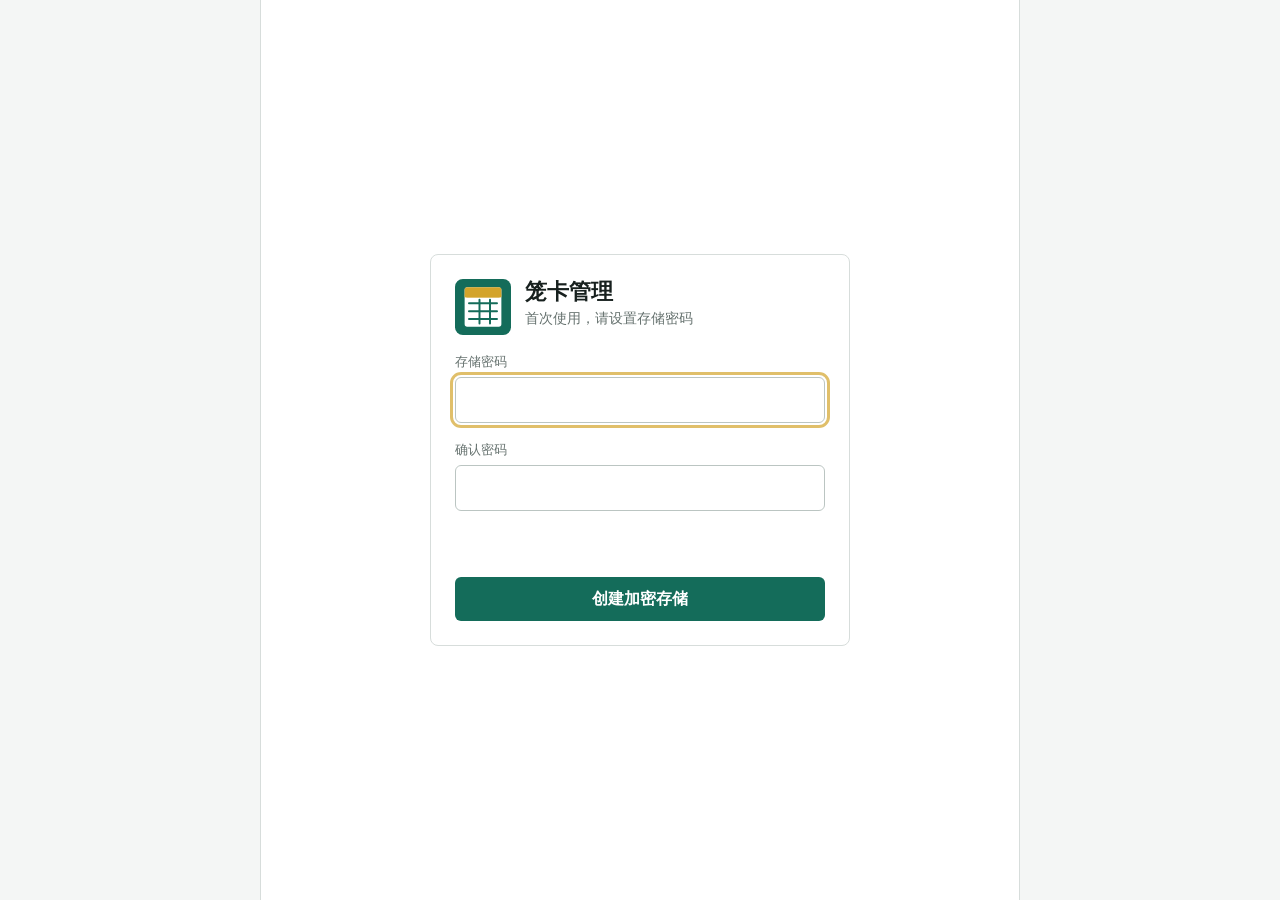
==== index.html @ e08bfaa8 "Initial GitHub Pages cage card app" ====
<!doctype html>
<html lang="zh-CN">
<head>
  <meta charset="utf-8">
  <meta name="viewport" content="width=device-width, initial-scale=1, viewport-fit=cover">
  <meta name="theme-color" content="#146c5a">
  <meta name="apple-mobile-web-app-capable" content="yes">
  <meta name="apple-mobile-web-app-status-bar-style" content="default">
  <meta name="apple-mobile-web-app-title" content="笼卡管理">
  <title>笼卡管理</title>
  <link rel="manifest" href="manifest.webmanifest">
  <link rel="icon" href="mark.svg" type="image/svg+xml">
  <link rel="stylesheet" href="styles.css">
</head>
<body>
  <main class="shell">
    <section id="lock-view" class="lock-view" aria-labelledby="lock-title">
      <div class="lock-panel">
        <img class="brand-mark" src="mark.svg" alt="">
        <div>
          <h1 id="lock-title">笼卡管理</h1>
          <p id="lock-copy" class="muted">输入存储密码</p>
        </div>
        <label class="field wide">
          <span>存储密码</span>
          <input id="password" type="password" autocomplete="current-password" minlength="4">
        </label>
        <label id="confirm-password-field" class="field wide hidden">
          <span>确认密码</span>
          <input id="confirm-password" type="password" autocomplete="new-password" minlength="4">
        </label>
        <p id="lock-error" class="form-error" role="alert"></p>
        <button id="unlock-button" class="primary wide" type="button">解锁</button>
      </div>
    </section>

    <section id="app-view" class="app-view hidden">
      <header class="app-header">
        <div class="brand-row">
          <img class="header-mark" src="mark.svg" alt="">
          <div>
            <h1>笼卡管理</h1>
            <p id="header-location" class="muted">未选择笼位</p>
          </div>
        </div>
        <button id="lock-button" class="quiet" type="button">锁定</button>
      </header>

      <nav class="tabs" aria-label="主视图">
        <button class="tab active" type="button" data-view="entry">录入</button>
        <button class="tab" type="button" data-view="records">笼卡 <span id="record-count">0</span></button>
      </nav>

      <section id="entry-view" class="view active" aria-labelledby="entry-title">
        <div class="section-head">
          <h2 id="entry-title">新建笼卡</h2>
          <button id="clear-form-button" class="quiet" type="button">清空</button>
        </div>

        <form id="entry-form" novalidate>
          <fieldset class="location-fields">
            <legend>笼位</legend>
            <label class="field">
              <span>房号</span>
              <input id="room" name="room" maxlength="32" autocomplete="off" required>
            </label>
            <label class="field">
              <span>笼架号</span>
              <input id="rack" name="rack" maxlength="32" autocomplete="off" required>
            </label>
            <label class="field">
              <span>笼号</span>
              <input id="cage" name="cage" maxlength="32" autocomplete="off" required>
            </label>
          </fieldset>

          <div class="capture-row">
            <label class="capture-button" for="photo-input">拍摄笼卡</label>
            <input id="photo-input" class="visually-hidden" type="file" accept="image/*" capture="environment">
            <button id="ocr-button" class="quiet" type="button" disabled>本地 OCR</button>
            <button id="remove-photo-button" class="quiet hidden" type="button">移除照片</button>
          </div>
          <div id="ocr-panel" class="ocr-panel hidden" aria-live="polite">
            <div class="ocr-status-row">
              <span>PP-OCRv6 Small</span>
              <span id="ocr-status">等待识别</span>
            </div>
            <progress id="ocr-progress" max="1"></progress>
            <details id="ocr-details" class="hidden">
              <summary>识别文本</summary>
              <pre id="ocr-raw-text"></pre>
            </details>
          </div>
          <div id="photo-preview-wrap" class="photo-preview hidden">
            <img id="photo-preview" alt="本次笼卡照片预览">
          </div>

          <div class="record-fields">
            <label class="field wide">
              <span>样品编号</span>
              <input id="sample-number" name="sampleNumber" maxlength="64" autocomplete="off" required>
            </label>
            <label class="field wide">
              <span>样品名称</span>
              <input id="sample-name" name="sampleName" maxlength="80" autocomplete="off" required>
            </label>
            <label class="field wide">
              <span>动物编号</span>
              <input id="animal-number" name="animalNumber" maxlength="40" inputmode="numeric" autocomplete="off" required>
            </label>
          </div>

          <p id="form-error" class="form-error" role="alert"></p>
          <button id="save-button" class="primary wide" type="submit">保存笼卡</button>
        </form>
      </section>

      <section id="records-view" class="view" aria-labelledby="records-title">
        <div class="section-head">
          <h2 id="records-title">已录入笼卡</h2>
          <button id="new-record-button" class="primary compact" type="button">新建</button>
        </div>
        <label class="search-field">
          <span class="visually-hidden">检索笼卡</span>
          <input id="record-search" type="search" placeholder="检索动物编号、样品或笼位" autocomplete="off">
        </label>
        <div id="empty-records" class="empty-state">暂无笼卡</div>
        <div id="record-list" class="record-list"></div>
      </section>

      <footer class="app-footer">
        <span>本机加密存储</span>
        <span id="storage-size">0 B</span>
      </footer>
    </section>
  </main>

  <div id="toast" class="toast" role="status" aria-live="polite"></div>
  <script src="config.js"></script>
  <script src="app.js" defer></script>
</body>
</html>
---- styles.css ----
:root {
  color-scheme: light;
  --ink: #17201e;
  --muted: #65716e;
  --line: #d7dddb;
  --surface: #ffffff;
  --canvas: #f4f6f5;
  --accent: #146c5a;
  --accent-strong: #0c5647;
  --accent-soft: #e7f3ef;
  --danger: #b42318;
  --danger-soft: #fff0ee;
  --focus: #d3a42b;
  --radius: 8px;
  font-family: -apple-system, BlinkMacSystemFont, "Segoe UI", "PingFang SC", "Hiragino Sans GB", sans-serif;
  font-size: 16px;
}

* {
  box-sizing: border-box;
  letter-spacing: 0;
}

body {
  margin: 0;
  min-width: 320px;
  min-height: 100vh;
  min-height: 100dvh;
  color: var(--ink);
  background: var(--canvas);
}

button,
input {
  font: inherit;
}

button {
  min-height: 44px;
  border: 0;
  cursor: pointer;
}

button:disabled {
  cursor: not-allowed;
  opacity: 0.5;
}

button:focus-visible,
input:focus-visible,
.capture-button:focus-within {
  outline: 3px solid color-mix(in srgb, var(--focus) 70%, transparent);
  outline-offset: 2px;
}

h1,
h2,
p {
  margin: 0;
}

h1 {
  font-size: 1.35rem;
  line-height: 1.25;
}

h2 {
  font-size: 1.05rem;
  line-height: 1.35;
}

.hidden {
  display: none !important;
}

.visually-hidden {
  position: absolute;
  width: 1px;
  height: 1px;
  padding: 0;
  margin: -1px;
  overflow: hidden;
  clip: rect(0, 0, 0, 0);
  white-space: nowrap;
  border: 0;
}

.shell {
  width: min(100%, 760px);
  min-height: 100vh;
  min-height: 100dvh;
  margin: 0 auto;
  background: var(--surface);
}

.lock-view {
  min-height: 100vh;
  min-height: 100dvh;
  display: grid;
  align-items: center;
  padding: max(24px, env(safe-area-inset-top)) 20px max(24px, env(safe-area-inset-bottom));
}

.lock-panel {
  width: min(100%, 420px);
  margin: 0 auto;
  padding: 24px;
  display: grid;
  grid-template-columns: 56px 1fr;
  gap: 18px 14px;
  border: 1px solid var(--line);
  border-radius: var(--radius);
  background: var(--surface);
}

.brand-mark {
  width: 56px;
  height: 56px;
  grid-row: span 1;
}

.muted {
  margin-top: 4px;
  color: var(--muted);
  font-size: 0.86rem;
  overflow-wrap: anywhere;
}

.wide {
  width: 100%;
  grid-column: 1 / -1;
}

.app-view {
  min-height: 100vh;
  min-height: 100dvh;
  padding-bottom: env(safe-area-inset-bottom);
}

.app-header {
  min-height: 88px;
  padding: max(14px, env(safe-area-inset-top)) 18px 14px;
  display: flex;
  align-items: center;
  justify-content: space-between;
  gap: 16px;
  border-bottom: 1px solid var(--line);
}

.brand-row {
  min-width: 0;
  display: flex;
  align-items: center;
  gap: 12px;
}

.header-mark {
  flex: 0 0 auto;
  width: 42px;
  height: 42px;
}

.tabs {
  display: grid;
  grid-template-columns: repeat(2, 1fr);
  height: 52px;
  padding: 4px 18px;
  gap: 4px;
  border-bottom: 1px solid var(--line);
  background: #fbfcfc;
}

.tab {
  position: relative;
  color: var(--muted);
  background: transparent;
  font-weight: 650;
}

.tab.active {
  color: var(--accent-strong);
}

.tab.active::after {
  content: "";
  position: absolute;
  left: 18%;
  right: 18%;
  bottom: 0;
  height: 3px;
  background: var(--accent);
}

.view {
  display: none;
}

.view.active {
  display: block;
}

.section-head {
  min-height: 62px;
  padding: 14px 18px;
  display: flex;
  align-items: center;
  justify-content: space-between;
  gap: 12px;
  border-bottom: 1px solid var(--line);
}

form {
  padding-bottom: 22px;
}

fieldset {
  min-width: 0;
  margin: 0;
  border: 0;
}

.location-fields {
  padding: 16px 18px 18px;
  display: grid;
  grid-template-columns: repeat(3, minmax(0, 1fr));
  gap: 10px;
  border-bottom: 1px solid var(--line);
}

.location-fields legend {
  width: 100%;
  padding: 0 0 9px;
  font-size: 0.86rem;
  color: var(--muted);
}

.field {
  min-width: 0;
  display: grid;
  gap: 6px;
  color: var(--muted);
  font-size: 0.82rem;
}

.field input,
.search-field input {
  width: 100%;
  height: 46px;
  padding: 0 12px;
  color: var(--ink);
  border: 1px solid #bbc5c2;
  border-radius: 6px;
  background: var(--surface);
  font-size: 1rem;
}

.field input.invalid {
  border-color: var(--danger);
  background: var(--danger-soft);
}

.capture-row {
  min-height: 68px;
  padding: 12px 18px;
  display: flex;
  align-items: center;
  gap: 12px;
  border-bottom: 1px solid var(--line);
  flex-wrap: wrap;
}

.capture-button,
.primary,
.quiet {
  min-height: 44px;
  padding: 0 16px;
  display: inline-flex;
  align-items: center;
  justify-content: center;
  border-radius: 6px;
  font-weight: 650;
  text-align: center;
}

.capture-button,
.primary {
  color: #ffffff;
  background: var(--accent);
}

.capture-button:active,
.primary:active {
  background: var(--accent-strong);
}

.primary.compact {
  width: auto;
  min-height: 38px;
}

.quiet {
  flex: 0 0 auto;
  color: var(--accent-strong);
  border: 1px solid var(--line);
  background: var(--surface);
}

.photo-preview {
  padding: 14px 18px;
  border-bottom: 1px solid var(--line);
  background: #eff2f1;
}

.ocr-panel {
  padding: 12px 18px;
  border-bottom: 1px solid var(--line);
  background: #fbfcfc;
}

.ocr-status-row {
  display: flex;
  justify-content: space-between;
  gap: 12px;
  color: var(--muted);
  font-size: 0.8rem;
}

.ocr-status-row span:last-child {
  min-width: 0;
  text-align: right;
  overflow-wrap: anywhere;
}

.ocr-panel progress {
  width: 100%;
  height: 8px;
  margin-top: 9px;
  accent-color: var(--accent);
}

.ocr-panel details {
  margin-top: 10px;
  color: var(--muted);
  font-size: 0.8rem;
}

.ocr-panel pre {
  max-height: 180px;
  margin: 8px 0 0;
  padding: 10px;
  overflow: auto;
  white-space: pre-wrap;
  color: var(--ink);
  border: 1px solid var(--line);
  border-radius: 5px;
  background: var(--surface);
  font: 0.76rem/1.5 ui-monospace, SFMono-Regular, Consolas, monospace;
}

.photo-preview img {
  display: block;
  width: 100%;
  max-height: 340px;
  object-fit: contain;
  border-radius: 4px;
  background: #111615;
}

.record-fields {
  padding: 18px;
  display: grid;
  gap: 14px;
}

.form-error {
  min-height: 20px;
  margin: 0 18px 10px;
  color: var(--danger);
  font-size: 0.84rem;
}

#entry-form > .primary {
  width: calc(100% - 36px);
  margin: 0 18px;
}

.search-field {
  display: block;
  padding: 14px 18px;
  border-bottom: 1px solid var(--line);
}

.empty-state {
  padding: 64px 18px;
  color: var(--muted);
  text-align: center;
}

.record-list {
  display: grid;
  gap: 10px;
  padding: 12px 14px 20px;
  background: var(--canvas);
}

.record-card {
  padding: 15px;
  display: grid;
  gap: 12px;
  border: 1px solid var(--line);
  border-radius: var(--radius);
  background: var(--surface);
}

.record-card-head,
.record-actions {
  display: flex;
  align-items: flex-start;
  justify-content: space-between;
  gap: 12px;
}

.animal-number {
  font-size: 1.08rem;
  font-weight: 750;
  overflow-wrap: anywhere;
}

.location-code {
  flex: 0 0 auto;
  padding: 4px 7px;
  color: var(--accent-strong);
  border-radius: 4px;
  background: var(--accent-soft);
  font-size: 0.78rem;
  font-weight: 700;
  overflow-wrap: anywhere;
}

.record-detail {
  display: grid;
  grid-template-columns: 82px minmax(0, 1fr);
  gap: 6px 10px;
  font-size: 0.88rem;
}

.record-detail dt {
  color: var(--muted);
}

.record-detail dd {
  margin: 0;
  overflow-wrap: anywhere;
}

.record-actions {
  justify-content: flex-end;
  padding-top: 2px;
}

.record-actions button {
  min-height: 38px;
  padding: 0 12px;
  color: var(--accent-strong);
  border: 1px solid var(--line);
  border-radius: 5px;
  background: var(--surface);
}

.record-actions .delete {
  color: var(--danger);
}

.record-actions .delete.confirming {
  color: #ffffff;
  border-color: var(--danger);
  background: var(--danger);
}

.app-footer {
  min-height: 48px;
  padding: 12px 18px;
  display: flex;
  justify-content: space-between;
  gap: 16px;
  color: var(--muted);
  border-top: 1px solid var(--line);
  font-size: 0.78rem;
}

.toast {
  position: fixed;
  z-index: 10;
  left: 50%;
  bottom: max(18px, env(safe-area-inset-bottom));
  width: max-content;
  max-width: calc(100% - 32px);
  padding: 11px 15px;
  color: #ffffff;
  border-radius: 6px;
  background: #26302e;
  box-shadow: 0 8px 24px rgb(0 0 0 / 18%);
  opacity: 0;
  pointer-events: none;
  transform: translate(-50%, 8px);
  transition: opacity 160ms ease, transform 160ms ease;
  text-align: center;
}

.toast.show {
  opacity: 1;
  transform: translate(-50%, 0);
}

@media (max-width: 390px) {
  .location-fields {
    grid-template-columns: 1fr;
  }

  .lock-panel {
    padding: 20px;
  }
}

@media (min-width: 761px) {
  .shell {
    border-right: 1px solid var(--line);
    border-left: 1px solid var(--line);
  }
}

@media (prefers-reduced-motion: reduce) {
  *,
  *::before,
  *::after {
    scroll-behavior: auto !important;
    transition-duration: 0.01ms !important;
  }
}
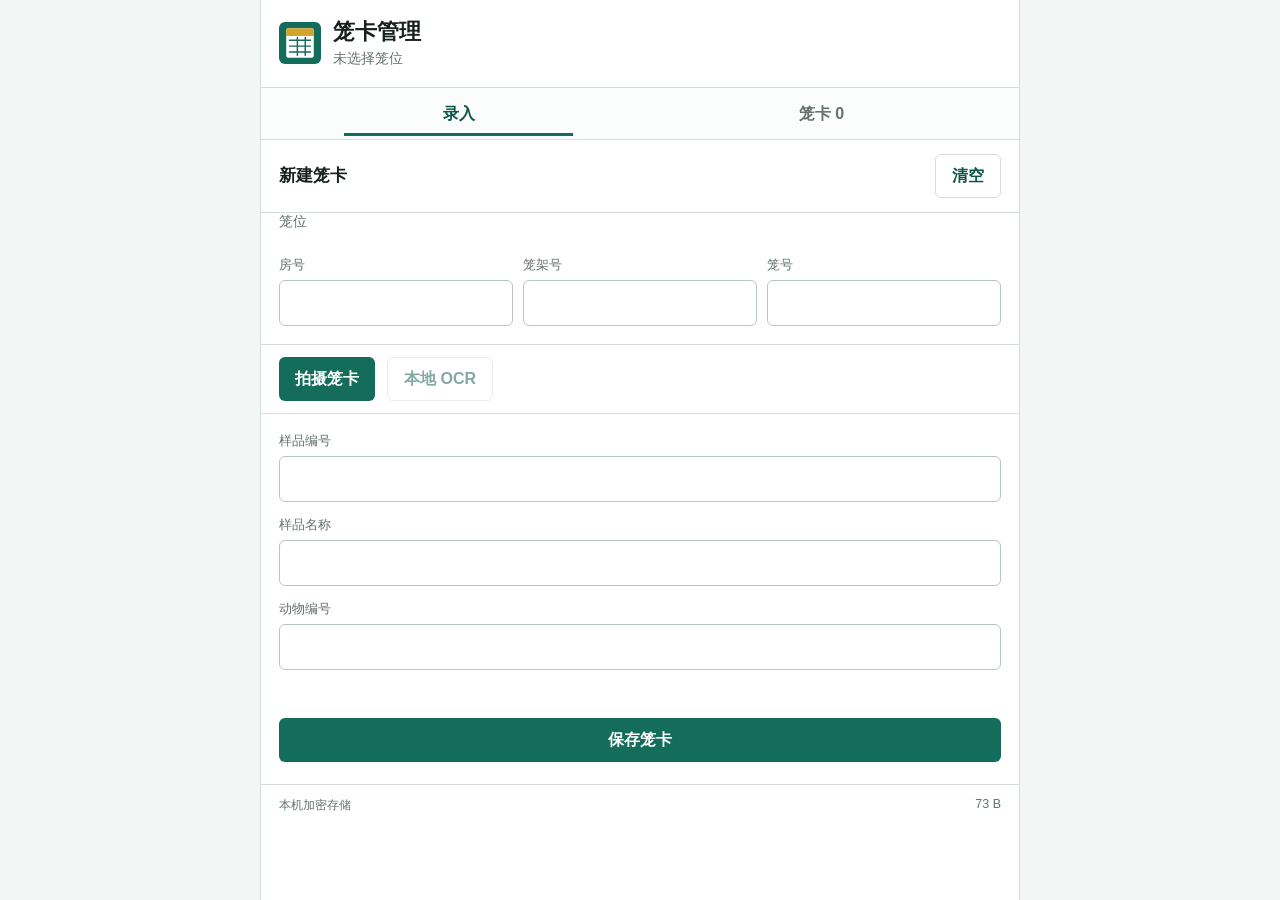
==== commit 743c6e71: "Replace password unlock with local device key" ====
--- a/index.html
+++ b/index.html
@@ -14,23 +14,14 @@
 </head>
 <body>
   <main class="shell">
-    <section id="lock-view" class="lock-view" aria-labelledby="lock-title">
-      <div class="lock-panel">
+    <section id="startup-view" class="startup-view" aria-labelledby="startup-title">
+      <div class="startup-panel">
         <img class="brand-mark" src="mark.svg" alt="">
         <div>
-          <h1 id="lock-title">笼卡管理</h1>
-          <p id="lock-copy" class="muted">输入存储密码</p>
+          <h1 id="startup-title">笼卡管理</h1>
+          <p id="startup-status" class="muted" role="status">正在打开...</p>
         </div>
-        <label class="field wide">
-          <span>存储密码</span>
-          <input id="password" type="password" autocomplete="current-password" minlength="4">
-        </label>
-        <label id="confirm-password-field" class="field wide hidden">
-          <span>确认密码</span>
-          <input id="confirm-password" type="password" autocomplete="new-password" minlength="4">
-        </label>
-        <p id="lock-error" class="form-error" role="alert"></p>
-        <button id="unlock-button" class="primary wide" type="button">解锁</button>
+        <span class="startup-spinner" aria-hidden="true"></span>
       </div>
     </section>
 
@@ -43,7 +34,6 @@
             <p id="header-location" class="muted">未选择笼位</p>
           </div>
         </div>
-        <button id="lock-button" class="quiet" type="button">锁定</button>
       </header>
 
       <nav class="tabs" aria-label="主视图">
--- a/styles.css
+++ b/styles.css
@@ -93,7 +93,7 @@
   background: var(--surface);
 }
 
-.lock-view {
+.startup-view {
   min-height: 100vh;
   min-height: 100dvh;
   display: grid;
@@ -101,22 +101,35 @@
   padding: max(24px, env(safe-area-inset-top)) 20px max(24px, env(safe-area-inset-bottom));
 }
 
-.lock-panel {
+.startup-panel {
   width: min(100%, 420px);
   margin: 0 auto;
-  padding: 24px;
-  display: grid;
-  grid-template-columns: 56px 1fr;
-  gap: 18px 14px;
-  border: 1px solid var(--line);
-  border-radius: var(--radius);
-  background: var(--surface);
+  display: flex;
+  align-items: center;
+  gap: 14px;
 }
 
 .brand-mark {
+  flex: 0 0 auto;
   width: 56px;
   height: 56px;
-  grid-row: span 1;
+}
+
+.startup-spinner {
+  flex: 0 0 auto;
+  width: 22px;
+  height: 22px;
+  margin-left: auto;
+  border: 2px solid var(--line);
+  border-top-color: var(--accent);
+  border-radius: 50%;
+  animation: startup-spin 700ms linear infinite;
+}
+
+@keyframes startup-spin {
+  to {
+    transform: rotate(360deg);
+  }
 }
 
 .muted {
@@ -517,9 +530,6 @@
     grid-template-columns: 1fr;
   }
 
-  .lock-panel {
-    padding: 20px;
-  }
 }
 
 @media (min-width: 761px) {
